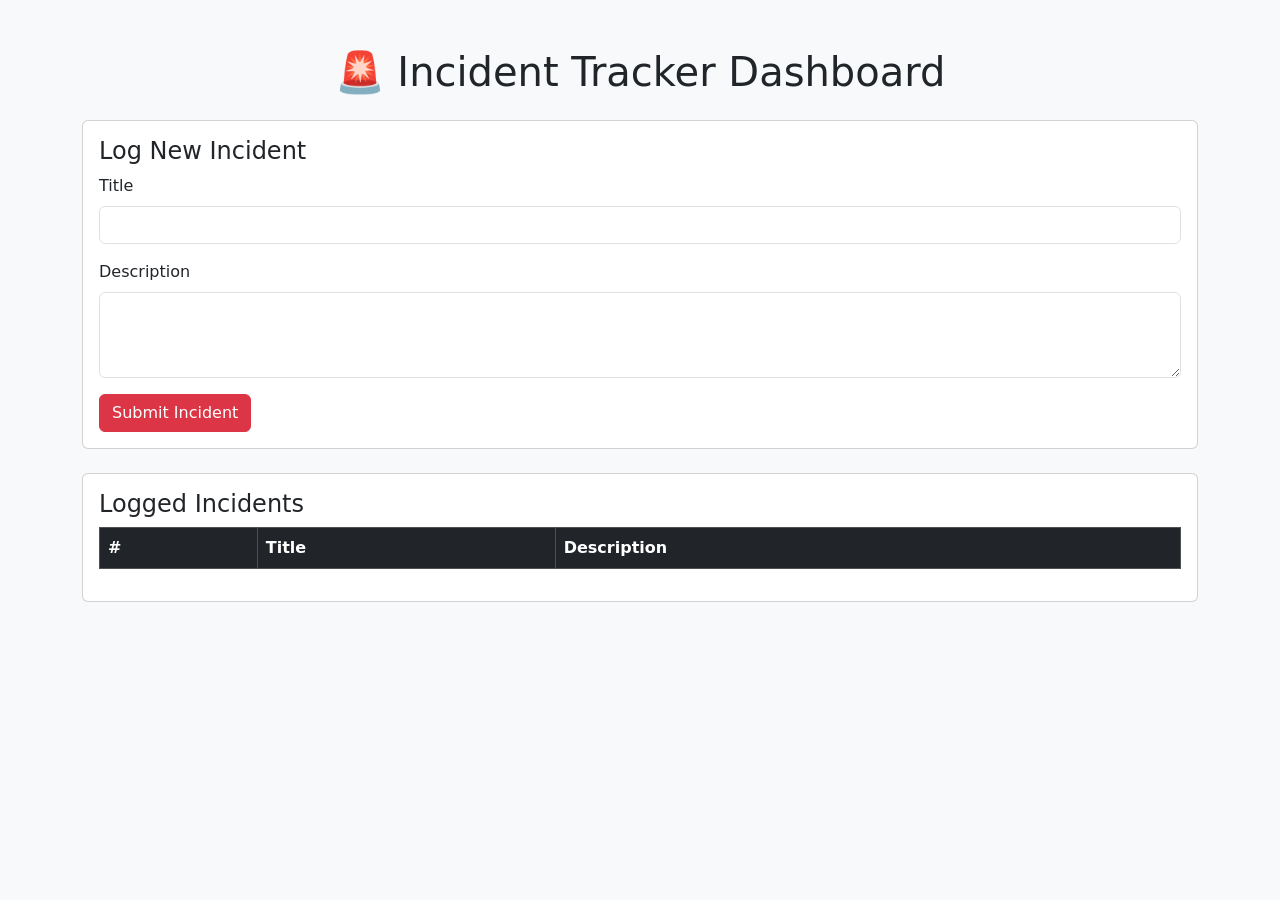
==== index.html @ dd82e299 "Rearranged files to setup gh-pages" ====
<!DOCTYPE html>
<html lang="en">
<head>
  <meta charset="UTF-8" />
  <meta name="viewport" content="width=device-width, initial-scale=1.0"/>
  <title>Incident Tracker Dashboard</title>
  <link
    href="https://cdn.jsdelivr.net/npm/bootstrap@5.3.0/dist/css/bootstrap.min.css"
    rel="stylesheet"
  />
</head>
<body class="bg-light">
  <div class="container my-5">
    <h1 class="text-center mb-4">🚨 Incident Tracker Dashboard</h1>

    <!-- Form to Log a New Incident -->
    <div class="card mb-4">
      <div class="card-body">
        <h4 class="card-title">Log New Incident</h4>
        <form id="incidentForm">
          <div class="mb-3">
            <label for="title" class="form-label">Title</label>
            <input type="text" class="form-control" id="title" required />
          </div>
          <div class="mb-3">
            <label for="description" class="form-label">Description</label>
            <textarea class="form-control" id="description" rows="3" required></textarea>
          </div>
          <button type="submit" class="btn btn-danger">Submit Incident</button>
        </form>
      </div>
    </div>

    <!-- Table to Display Incidents -->
    <div class="card">
      <div class="card-body">
        <h4 class="card-title">Logged Incidents</h4>
        <table class="table table-bordered table-hover" id="incidentTable">
          <thead class="table-dark">
            <tr>
              <th>#</th>
              <th>Title</th>
              <th>Description</th>
            </tr>
          </thead>
          <tbody id="incidentBody">
            <!-- Incident rows will appear here -->
          </tbody>
        </table>
      </div>
    </div>
  </div>

  <script>
    const form = document.getElementById("incidentForm");
    const title = document.getElementById("title");
    const description = document.getElementById("description");
    const tableBody = document.getElementById("incidentBody");

    const API_URL = "http://127.0.0.1:5000/api/incidents";

    // Fetch and display all incidents
    async function loadIncidents() {
      const res = await fetch(API_URL);
      const data = await res.json();

      tableBody.innerHTML = "";
      data.forEach((incident, index) => {
        const row = `
          <tr>
            <td>${index + 1}</td>
            <td>${incident.title}</td>
            <td>${incident.description}</td>
          </tr>`;
        tableBody.innerHTML += row;
      });
    }

    // Submit new incident
    form.addEventListener("submit", async (e) => {
      e.preventDefault();
      const payload = {
        title: title.value.trim(),
        description: description.value.trim(),
      };

      const res = await fetch(API_URL, {
        method: "POST",
        headers: { "Content-Type": "application/json" },
        body: JSON.stringify(payload),
      });

      if (res.ok) {
        title.value = "";
        description.value = "";
        loadIncidents();
        alert("✅ Incident Logged!");
      } else {
        alert("❌ Error logging incident.");
      }
    });

    // Load incidents on page load
    loadIncidents();
  </script>
</body>
</html>
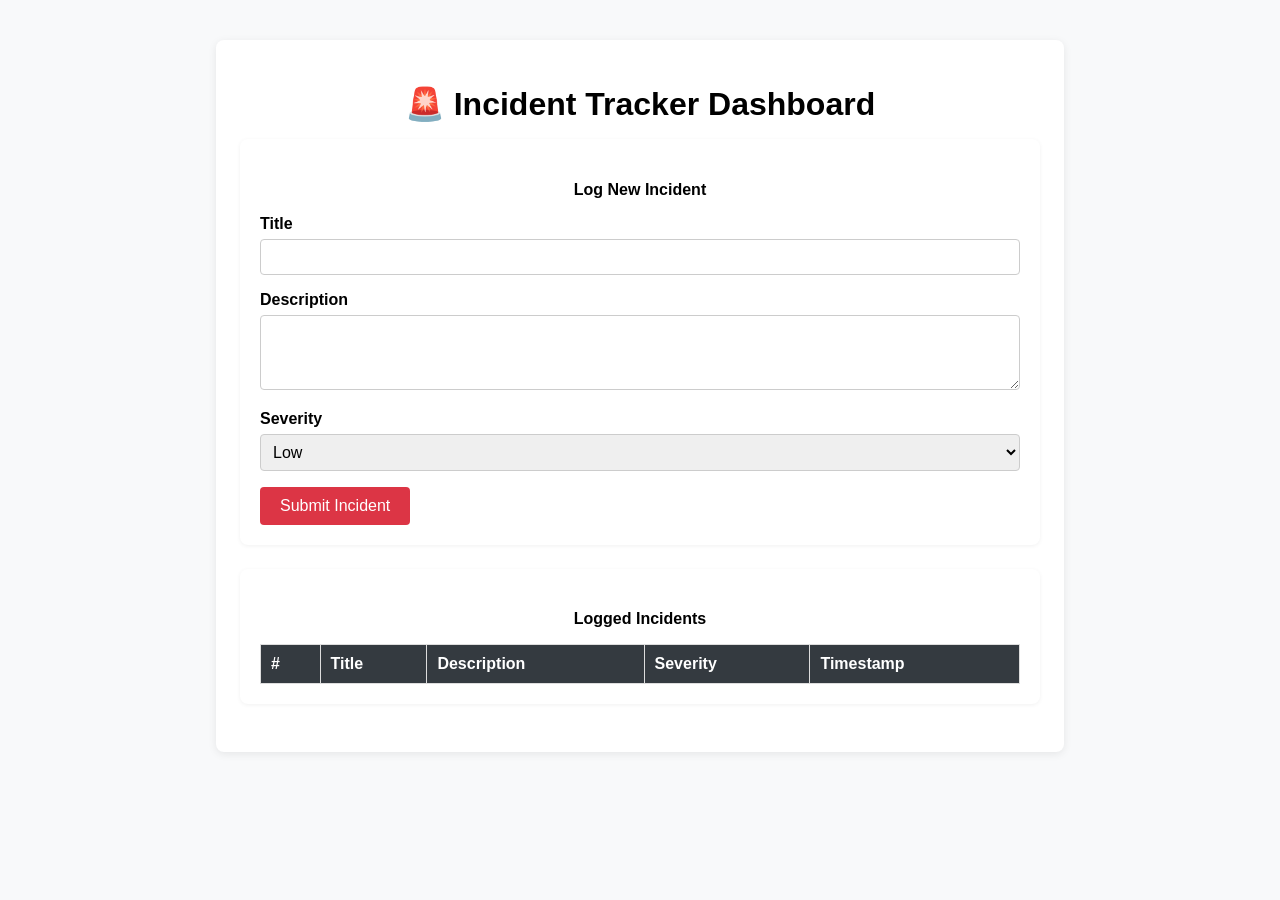
==== commit 3fc244b9: "index.html" ====
--- a/index.html
+++ b/index.html
@@ -2,106 +2,199 @@
 <html lang="en">
 <head>
   <meta charset="UTF-8" />
-  <meta name="viewport" content="width=device-width, initial-scale=1.0"/>
+  <meta name="viewport" content="width=device-width, initial-scale=1.0" />
   <title>Incident Tracker Dashboard</title>
-  <link
-    href="https://cdn.jsdelivr.net/npm/bootstrap@5.3.0/dist/css/bootstrap.min.css"
-    rel="stylesheet"
-  />
+  <style>
+    body {
+      background: #f8f9fa;
+      font-family: Arial, sans-serif;
+      margin: 0;
+      padding: 0;
+    }
+    .container {
+      max-width: 800px;
+      margin: 40px auto;
+      background: #fff;
+      padding: 24px;
+      border-radius: 8px;
+      box-shadow: 0 2px 8px rgba(0,0,0,0.08);
+    }
+    h1, h4 {
+      text-align: center;
+      margin-bottom: 16px;
+    }
+    .card {
+      background: #fff;
+      border-radius: 8px;
+      box-shadow: 0 1px 4px rgba(0,0,0,0.06);
+      margin-bottom: 24px;
+      padding: 20px;
+    }
+    .form-label {
+      display: block;
+      margin-bottom: 6px;
+      font-weight: bold;
+    }
+    .form-control, .form-select, textarea {
+      width: 100%;
+      padding: 8px;
+      margin-bottom: 16px;
+      border: 1px solid #ccc;
+      border-radius: 4px;
+      font-size: 1rem;
+      box-sizing: border-box;
+      resize: vertical;
+    }
+    .btn {
+      background: #dc3545;
+      color: #fff;
+      border: none;
+      padding: 10px 20px;
+      border-radius: 4px;
+      cursor: pointer;
+      font-size: 1rem;
+      transition: background 0.2s;
+    }
+    .btn:hover {
+      background: #b02a37;
+    }
+    table {
+      width: 100%;
+      border-collapse: collapse;
+      margin-top: 12px;
+    }
+    th, td {
+      padding: 10px;
+      border: 1px solid #ddd;
+      text-align: left;
+    }
+    thead {
+      background: #343a40;
+      color: #fff;
+    }
+    tr:nth-child(even) {
+      background: #f2f2f2;
+    }
+  </style>
 </head>
-<body class="bg-light">
-  <div class="container my-5">
-    <h1 class="text-center mb-4">🚨 Incident Tracker Dashboard</h1>
+<body>
+  <div class="container">
+    <h1>🚨 Incident Tracker Dashboard</h1>
 
     <!-- Form to Log a New Incident -->
-    <div class="card mb-4">
-      <div class="card-body">
-        <h4 class="card-title">Log New Incident</h4>
-        <form id="incidentForm">
-          <div class="mb-3">
-            <label for="title" class="form-label">Title</label>
-            <input type="text" class="form-control" id="title" required />
-          </div>
-          <div class="mb-3">
-            <label for="description" class="form-label">Description</label>
-            <textarea class="form-control" id="description" rows="3" required></textarea>
-          </div>
-          <button type="submit" class="btn btn-danger">Submit Incident</button>
-        </form>
-      </div>
+    <div class="card">
+      <h4>Log New Incident</h4>
+      <form id="incidentForm">
+        <label for="title" class="form-label">Title</label>
+        <input type="text" class="form-control" id="title" required />
+
+        <label for="description" class="form-label">Description</label>
+        <textarea class="form-control" id="description" rows="3" required></textarea>
+
+        <label for="severity" class="form-label">Severity</label>
+        <select class="form-select" id="severity" required>
+          <option value="low">Low</option>
+          <option value="medium">Medium</option>
+          <option value="high">High</option>
+        </select>
+        <button type="submit" class="btn">Submit Incident</button>
+      </form>
     </div>
 
     <!-- Table to Display Incidents -->
     <div class="card">
-      <div class="card-body">
-        <h4 class="card-title">Logged Incidents</h4>
-        <table class="table table-bordered table-hover" id="incidentTable">
-          <thead class="table-dark">
-            <tr>
-              <th>#</th>
-              <th>Title</th>
-              <th>Description</th>
-            </tr>
-          </thead>
-          <tbody id="incidentBody">
-            <!-- Incident rows will appear here -->
-          </tbody>
-        </table>
-      </div>
+      <h4>Logged Incidents</h4>
+      <table id="incidentTable">
+        <thead>
+          <tr>
+            <th>#</th>
+            <th>Title</th>
+            <th>Description</th>
+            <th>Severity</th>
+            <th>Timestamp</th>
+          </tr>
+        </thead>
+        <tbody id="incidentBody">
+          <!-- Incident rows will appear here -->
+        </tbody>
+      </table>
     </div>
   </div>
-
   <script>
-    const form = document.getElementById("incidentForm");
-    const title = document.getElementById("title");
-    const description = document.getElementById("description");
-    const tableBody = document.getElementById("incidentBody");
-
-    const API_URL = "http://127.0.0.1:5000/api/incidents";
+    const API_BASE_URL = "https://incident-tracker-8jmd.onrender.com";
+
+    // Handle form submission
+    document.getElementById("incidentForm").addEventListener("submit", async function (e) {
+      e.preventDefault();
+      await logIncident();
+    });
+
+    // Log a new incident
+    async function logIncident() {
+      const title = document.getElementById("title").value.trim();
+      const description = document.getElementById("description").value.trim();
+      const severity = document.getElementById("severity").value;
+
+      if (!title || !description || !severity) {
+        alert("Please fill in all fields.");
+        return;
+      }
+
+      const incidentData = {
+        title,
+        description,
+        severity,
+        timestamp: new Date().toISOString()
+      };
+
+      try {
+        const response = await fetch(${API_BASE_URL}/incident, {
+          method: "POST",
+          headers: { "Content-Type": "application/json" },
+          body: JSON.stringify(incidentData)
+        });
+        const result = await response.json();
+
+        if (response.ok) {
+          alert("✅ Incident logged successfully!");
+          document.getElementById("incidentForm").reset();
+          fetchIncidents();
+        } else {
+          alert("❌ Failed to log incident: " + (result.error || "Unknown error"));
+        }
+      } catch (err) {
+        console.error("Error logging incident:", err);
+        alert("⚠ Network error. Please try again.");
+      }
+    }
 
     // Fetch and display all incidents
-    async function loadIncidents() {
-      const res = await fetch(API_URL);
-      const data = await res.json();
-
-      tableBody.innerHTML = "";
-      data.forEach((incident, index) => {
-        const row = `
-          <tr>
-            <td>${index + 1}</td>
-            <td>${incident.title}</td>
-            <td>${incident.description}</td>
-          </tr>`;
-        tableBody.innerHTML += row;
-      });
-    }
-
-    // Submit new incident
-    form.addEventListener("submit", async (e) => {
-      e.preventDefault();
-      const payload = {
-        title: title.value.trim(),
-        description: description.value.trim(),
-      };
-
-      const res = await fetch(API_URL, {
-        method: "POST",
-        headers: { "Content-Type": "application/json" },
-        body: JSON.stringify(payload),
-      });
-
-      if (res.ok) {
-        title.value = "";
-        description.value = "";
-        loadIncidents();
-        alert("✅ Incident Logged!");
-      } else {
-        alert("❌ Error logging incident.");
+    async function fetchIncidents() {
+      try {
+        const response = await fetch(${API_BASE_URL}/incidents);
+        const incidents = await response.json();
+
+        const incidentBody = document.getElementById("incidentBody");
+        incidentBody.innerHTML = "";
+
+        incidents.forEach((incident, idx) => {
+          const row = document.createElement("tr");
+          row.innerHTML = `
+            <td>${idx + 1}</td>
+            <td>${incident.title || ""}</td>
+            <td>${incident.description || ""}</td>
+            <td>${incident.severity ? incident.severity.charAt(0).toUpperCase() + incident.severity.slice(1) : ""}</td>
+            <td>${incident.timestamp ? new Date(incident.timestamp).toLocaleString() : ""}</td>
+          `;
+          incidentBody.appendChild(row);
+        });
+      } catch (err) {
+        console.error("Error fetching incidents:", err);
       }
-    });
-
-    // Load incidents on page load
-    loadIncidents();
+    }
+
+    // Initial fetch on page load
+    window.onload = fetchIncidents;
   </script>
 </body>
 </html>
